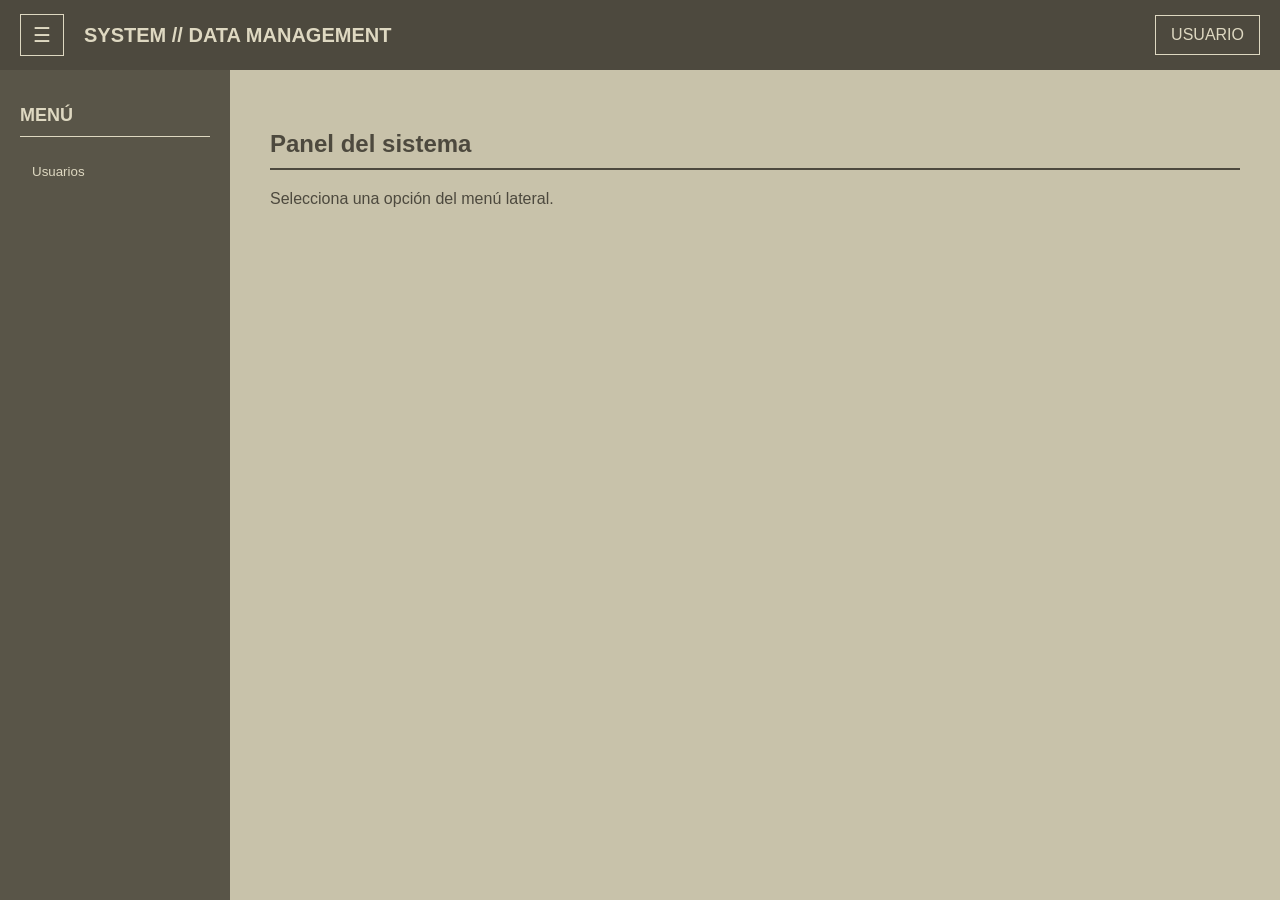
==== index.html @ fed3a6d4 "mi parte" ====
<!DOCTYPE html>
<html lang="es">

<head>
    <meta charset="UTF-8">
    <meta name="viewport" content="width=device-width, initial-scale=1.0">
    <title>Sistema de Usuarios</title>
    <link rel="stylesheet" href="css/index.css">
</head>
<body>
    <header class="navbar">
        <button type="button" id="btnMenu" class="hamburguesa">
            ☰
        </button>
        <h1>SYSTEM // DATA MANAGEMENT</h1>
        <div class="usuario-navbar">
            USUARIO
            <!-- aqui opciones del usuario samus-->
        </div>
    </header>

    <div class="contenedor">
        <!-- Sidebar -->
        <aside id="sidebar" class="sidebar">
            <h2>MENÚ</h2>
            <button type="button" id="btnUsuarios" class="opcion-menu"> Usuarios </button>
            <div id="submenuUsuarios" class="submenu">
            <button type="button" id="btnCaptura"> Captura </button>
            </div>
        </aside>

        <!-- Contenido principal -->
        <main class="contenido">

            <!-- Pantalla inicial -->
            <section id="inicio">
                <h2>Panel del sistema</h2>
                <p> Selecciona una opción del menú lateral. </p>
            </section>

            <!-- Sección de captura -->
            <section id="seccionCaptura" class="seccion-captura">
                <h2>Captura de datos</h2>
                <p> Ingresa los datos solicitados. </p>

                <!-- Formulario Usuario -->
                <div class="panel">
                    <h3>Usuario</h3>
                    <form id="formUsuario">
                        <div class="campo">
                            <label for="nombreUsuario"> Nombre de usuario: </label>
                            <input type="text" id="nombreUsuario" placeholder="Ej. Braulio">
                            <p id="errorNombreUsuario" class="error"></p>
                        </div>
                        
                        <div class="campo">
                            <label for="correoUsuario"> Correo electrónico: </label>
                            <input type="text" id="correoUsuario" placeholder="usuario@gmail.com">
                            <p id="errorCorreoUsuario" class="error"></p>
                        </div>

                        <div class="campo">
                            <label for="passwordUsuario">Contraseña:</label>
                            <input type="password" id="passwordUsuario" placeholder="Contraseña">
                            <p id="errorPasswordUsuario" class="error"></p>
                        </div>

                        <button type="submit"> Validar usuario </button>
                    </form>
                    <p id="resultadoUsuario" class="resultado"></p>
                </div>

                <!-- Formulario Alumno -->
                <div class="panel">
                    <h3>Alumno</h3>
                    <form id="formAlumno">
                        <div class="campo">
                            <label for="nombreAlumno"> Nombre del alumno:</label>
                            <input type="text" id="nombreAlumno" placeholder="Ej. Braulio Mendoza Vargas">
                            <p id="errorNombreAlumno" class="error"></p>
                        </div>
                        <div class="campo">
                            <label for="numeroControl">Número de control:</label>
                            <input type="text" id="numeroControl" maxlength="6" placeholder="123456" >
                            <p id="errorNumeroControl" class="error"></p>
                        </div>
                        <div class="campo">
                            <label for="fechaNacimiento"> Fecha de nacimiento: </label>
                            <input type="date" id="fechaNacimiento" >
                            <p id="errorFecha" class="error"></p>
                        </div>
                        <button type="submit"> Validar alumno </button>
                    </form>
                    <p id="resultadoAlumno" class="resultado"></p>
                </div>
            </section>
        </main>
    </div>
    <script src="js/utileria.js"></script>
    <script src="js/captura.js"></script>
</body>
</html>
---- css/index.css ----
body {
    margin: 0;
    font-family: Arial, sans-serif;

    background-color: #c8c2aa;
    color: #4d493e;
}


/* NAVBAR */

.navbar {
    height: 70px;

    background-color: #4d493e;
    color: #ded8c1;

    display: flex;
    align-items: center;

    padding: 0 20px;
}


.navbar h1 {
    font-size: 20px;
    margin-left: 20px;
}


.hamburguesa {
    background-color: transparent;
    color: #ded8c1;

    border: 1px solid #ded8c1;

    padding: 8px 12px;

    font-size: 20px;

    cursor: pointer;
}


.usuario-navbar {
    margin-left: auto;

    padding: 10px 15px;

    border: 1px solid #ded8c1;
}


/* CONTENEDOR */

.contenedor {
    display: flex;
}


/* SIDEBAR */

.sidebar {
    width: 230px;

    min-height: calc(100vh - 70px);

    background-color: #595548;
    color: #ded8c1;

    padding: 20px;

    box-sizing: border-box;
}


.sidebar h2 {
    font-size: 18px;

    border-bottom: 1px solid #ded8c1;

    padding-bottom: 10px;
}


.opcion-menu,
.submenu button {
    width: 100%;

    background-color: transparent;
    color: #ded8c1;

    border: none;

    padding: 12px;

    text-align: left;

    cursor: pointer;
}


.opcion-menu:hover,
.submenu button:hover {
    background-color: #ded8c1;
    color: #4d493e;
}


.submenu {
    display: none;

    margin-left: 15px;
}


/* CONTENIDO */

.contenido {
    flex: 1;

    padding: 40px;
}


.contenido h2 {
    border-bottom: 2px solid #4d493e;

    padding-bottom: 10px;
}


/* CAPTURA */

.seccion-captura {
    display: none;
}


.panel {
    max-width: 650px;

    background-color: #ded8c1;

    padding: 25px;

    margin-top: 25px;

    border-left: 6px solid #4d493e;
}


.panel h3 {
    margin-top: 0;

    border-bottom: 1px solid #4d493e;

    padding-bottom: 10px;
}


/* CAMPOS */

.campo {
    margin-bottom: 18px;
}


.campo label {
    display: block;

    margin-bottom: 6px;

    font-weight: bold;
}


.campo input {
    width: 100%;

    padding: 10px;

    box-sizing: border-box;

    background-color: #eeeadd;

    border: 1px solid #4d493e;
}


/* BOTONES */

.panel button {
    padding: 10px 20px;

    background-color: #4d493e;
    color: #ded8c1;

    border: none;

    cursor: pointer;
}


.panel button:hover {
    background-color: #292720;
}


/* MENSAJES */

.error {
    color: #8b2f2f;

    font-size: 13px;
}


.resultado {
    font-weight: bold;
}
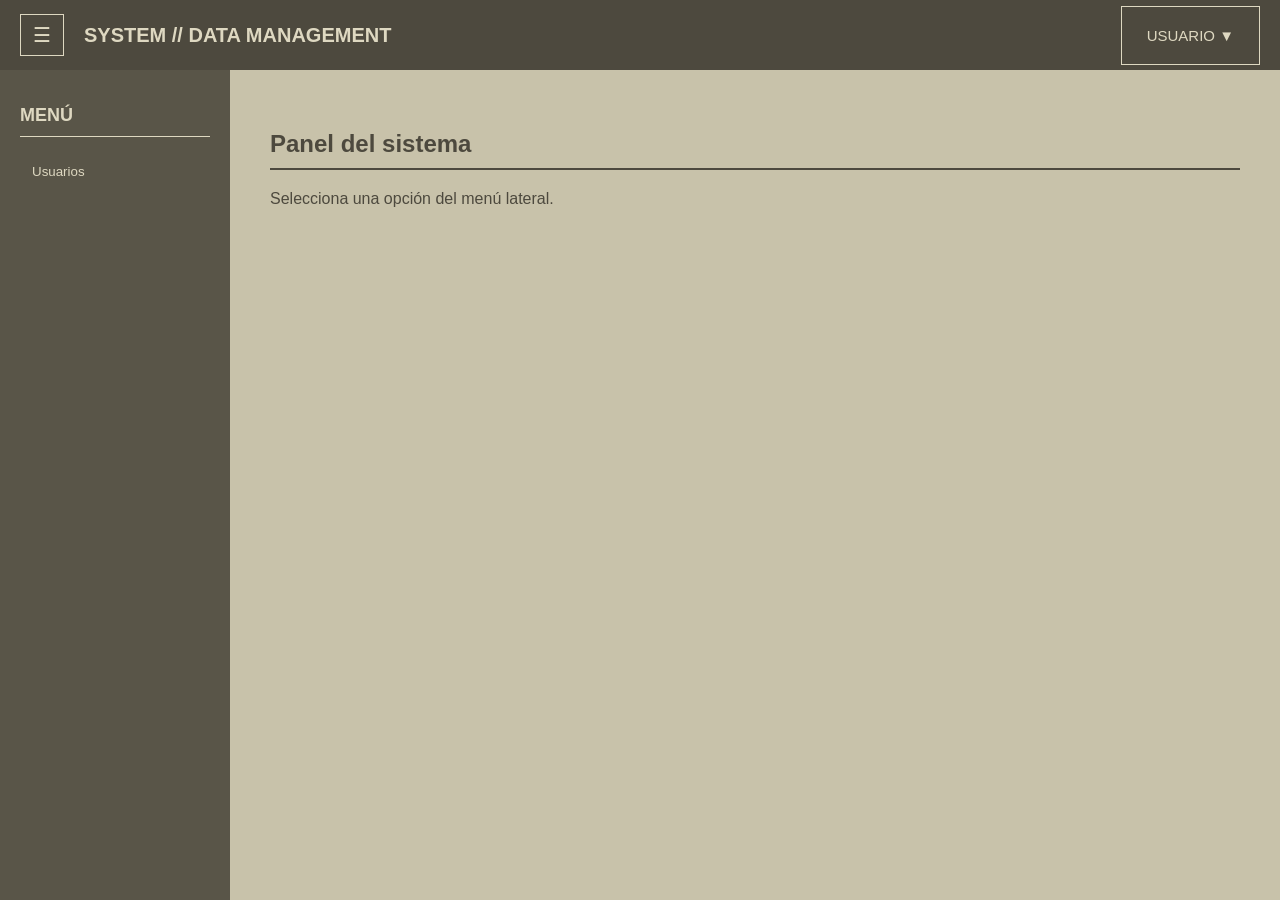
==== commit 0869bc6d: "COrrecciones del proyecto" ====
--- a/index.html
+++ b/index.html
@@ -1,3 +1,4 @@
+
 <!DOCTYPE html>
 <html lang="es">
 
@@ -7,96 +8,259 @@
     <title>Sistema de Usuarios</title>
     <link rel="stylesheet" href="css/index.css">
 </head>
+
 <body>
+
+    <!-- Navbar -->
     <header class="navbar">
+
         <button type="button" id="btnMenu" class="hamburguesa">
             ☰
         </button>
+
         <h1>SYSTEM // DATA MANAGEMENT</h1>
+
+        <!-- Usuario -->
         <div class="usuario-navbar">
-            USUARIO
-            <!-- aqui opciones del usuario samus-->
+
+            <button type="button" id="btnUsuario" class="btn-usuario">
+                <span id="nombreUsuarioNavbar">USUARIO</span>
+                ▼
+            </button>
+
+            <div id="menuUsuario" class="menu-usuario">
+
+                <span id="correoUsuarioNavbar"></span>
+
+                <button type="button" id="btnCerrarSesion">
+                    Cerrar sesión
+                </button>
+
+            </div>
+
         </div>
+
     </header>
 
+
     <div class="contenedor">
+
         <!-- Sidebar -->
         <aside id="sidebar" class="sidebar">
+
             <h2>MENÚ</h2>
-            <button type="button" id="btnUsuarios" class="opcion-menu"> Usuarios </button>
+
+            <button type="button" id="btnUsuarios" class="opcion-menu">
+                Usuarios
+            </button>
+
             <div id="submenuUsuarios" class="submenu">
-            <button type="button" id="btnCaptura"> Captura </button>
+
+                <button type="button" id="btnCaptura">
+                    Captura
+                </button>
+
             </div>
+
         </aside>
+
 
         <!-- Contenido principal -->
         <main class="contenido">
 
             <!-- Pantalla inicial -->
             <section id="inicio">
+
                 <h2>Panel del sistema</h2>
-                <p> Selecciona una opción del menú lateral. </p>
+
+                <p>
+                    Selecciona una opción del menú lateral.
+                </p>
+
             </section>
+
 
             <!-- Sección de captura -->
             <section id="seccionCaptura" class="seccion-captura">
+
                 <h2>Captura de datos</h2>
-                <p> Ingresa los datos solicitados. </p>
+
+                <p>
+                    Ingresa los datos solicitados.
+                </p>
+
 
                 <!-- Formulario Usuario -->
                 <div class="panel">
+
                     <h3>Usuario</h3>
+
                     <form id="formUsuario">
-                        <div class="campo">
-                            <label for="nombreUsuario"> Nombre de usuario: </label>
-                            <input type="text" id="nombreUsuario" placeholder="Ej. Braulio">
+
+                        <div class="campo">
+
+                            <label for="nombreUsuario">
+                                Nombre de usuario:
+                            </label>
+
+                            <input
+                                type="text"
+                                id="nombreUsuario"
+                                placeholder="Ej. Braulio"
+                            >
+
                             <p id="errorNombreUsuario" class="error"></p>
-                        </div>
-                        
-                        <div class="campo">
-                            <label for="correoUsuario"> Correo electrónico: </label>
-                            <input type="text" id="correoUsuario" placeholder="usuario@gmail.com">
+
+                        </div>
+
+
+                        <div class="campo">
+
+                            <label for="correoUsuario">
+                                Correo electrónico:
+                            </label>
+
+                            <input
+                                type="text"
+                                id="correoUsuario"
+                                placeholder="usuario@gmail.com"
+                            >
+
                             <p id="errorCorreoUsuario" class="error"></p>
-                        </div>
-
-                        <div class="campo">
-                            <label for="passwordUsuario">Contraseña:</label>
-                            <input type="password" id="passwordUsuario" placeholder="Contraseña">
+
+                        </div>
+
+
+                        <div class="campo">
+
+                            <label for="passwordUsuario">
+                                Contraseña:
+                            </label>
+
+                            <input
+                                type="password"
+                                id="passwordUsuario"
+                                placeholder="Contraseña"
+                            >
+
                             <p id="errorPasswordUsuario" class="error"></p>
-                        </div>
-
-                        <button type="submit"> Validar usuario </button>
+
+                        </div>
+
+
+                        <button type="submit">
+                            Validar usuario
+                        </button>
+
                     </form>
+
                     <p id="resultadoUsuario" class="resultado"></p>
+
                 </div>
+
 
                 <!-- Formulario Alumno -->
                 <div class="panel">
+
                     <h3>Alumno</h3>
+
                     <form id="formAlumno">
-                        <div class="campo">
-                            <label for="nombreAlumno"> Nombre del alumno:</label>
-                            <input type="text" id="nombreAlumno" placeholder="Ej. Braulio Mendoza Vargas">
+
+                        <div class="campo">
+
+                            <label for="nombreAlumno">
+                                Nombre del alumno:
+                            </label>
+
+                            <input
+                                type="text"
+                                id="nombreAlumno"
+                                placeholder="Ej. Braulio Mendoza Vargas"
+                            >
+
                             <p id="errorNombreAlumno" class="error"></p>
-                        </div>
-                        <div class="campo">
-                            <label for="numeroControl">Número de control:</label>
-                            <input type="text" id="numeroControl" maxlength="6" placeholder="123456" >
+
+                        </div>
+
+
+                        <div class="campo">
+
+                            <label for="numeroControl">
+                                Número de control:
+                            </label>
+
+                            <input
+                                type="text"
+                                id="numeroControl"
+                                maxlength="6"
+                                inputmode="numeric"
+                                placeholder="123456"
+                            >
+
                             <p id="errorNumeroControl" class="error"></p>
-                        </div>
-                        <div class="campo">
-                            <label for="fechaNacimiento"> Fecha de nacimiento: </label>
-                            <input type="date" id="fechaNacimiento" >
+
+                        </div>
+
+
+                        <div class="campo">
+
+                            <label for="fechaNacimiento">
+                                Fecha de nacimiento:
+                            </label>
+
+                            <input
+                                type="date"
+                                id="fechaNacimiento"
+                            >
+
                             <p id="errorFecha" class="error"></p>
-                        </div>
-                        <button type="submit"> Validar alumno </button>
+
+                        </div>
+
+
+                        <button type="submit">
+                            Validar alumno
+                        </button>
+
                     </form>
+
                     <p id="resultadoAlumno" class="resultado"></p>
+
                 </div>
+
             </section>
+
         </main>
+
     </div>
+
+
+    <!-- Modal de edad -->
+    <div id="modalEdad" class="modal">
+
+        <div class="modal-contenido">
+
+            <button type="button" id="btnCerrarModal" class="cerrar-modal">
+                ×
+            </button>
+
+            <h2>Resultado de edad</h2>
+
+            <p id="resultadoEdad"></p>
+
+            <button type="button" id="btnAceptarModal">
+                Aceptar
+            </button>
+
+        </div>
+
+    </div>
+
+
     <script src="js/utileria.js"></script>
     <script src="js/captura.js"></script>
+
 </body>
-</html>+
+</html>
+
--- a/css/index.css
+++ b/css/index.css
@@ -174,7 +174,6 @@
     font-weight: bold;
 }
 
-
 .campo input {
     width: 100%;
 
@@ -187,7 +186,6 @@
     border: 1px solid #4d493e;
 }
 
-
 /* BOTONES */
 
 .panel button {
@@ -201,12 +199,10 @@
     cursor: pointer;
 }
 
-
 .panel button:hover {
     background-color: #292720;
 }
 
-
 /* MENSAJES */
 
 .error {
@@ -215,7 +211,173 @@
     font-size: 13px;
 }
 
-
 .resultado {
     font-weight: bold;
-}+}
+
+
+.usuario-navbar {
+    position: relative;
+    margin-left: auto;
+}
+
+.btn-usuario {
+    background: none;
+    border: none;
+    color: inherit;
+    font-size: 15px;
+    cursor: pointer;
+    padding: 10px;
+}
+
+.menu-usuario {
+    display: none;
+    position: absolute;
+    right: 0;
+    top: 45px;
+    min-width: 190px;
+    padding: 15px;
+    background: #ffffff;
+    border: 1px solid #ccc;
+    border-radius: 6px;
+    box-shadow: 0 5px 15px rgba(0, 0, 0, 0.15);
+    z-index: 1000;
+}
+
+.menu-usuario span {
+    display: block;
+    margin-bottom: 12px;
+    font-size: 13px;
+}
+
+.menu-usuario button {
+    width: 100%;
+    padding: 8px;
+    border: none;
+    cursor: pointer;
+}
+
+
+
+.modal {
+    display: none;
+    position: fixed;
+    top: 0;
+    left: 0;
+    width: 100%;
+    height: 100%;
+
+    background: rgba(0, 0, 0, 0.6);
+
+    justify-content: center;
+    align-items: center;
+
+    z-index: 2000;
+}
+
+.modal-contenido {
+    position: relative;
+    width: 350px;
+    max-width: 90%;
+
+    background: #ffffff;
+
+    padding: 30px;
+
+    border-radius: 8px;
+
+    text-align: center;
+
+    box-shadow: 0 10px 30px rgba(0, 0, 0, 0.3);
+}
+
+.modal-contenido h2 {
+    margin-top: 0;
+}
+
+.modal-contenido p {
+    margin: 25px 0;
+}
+
+.modal-contenido button {
+    padding: 10px 20px;
+    border: none;
+    cursor: pointer;
+}
+
+.cerrar-modal {
+    position: absolute;
+    top: 8px;
+    right: 10px;
+
+    background: none !important;
+
+    font-size: 25px;
+
+    padding: 0 !important;
+}
+
+
+
+
+
+
+
+
+
+
+
+
+
+
+
+
+
+
+
+
+
+
+
+
+
+
+
+
+
+
+
+
+
+
+
+
+
+
+
+
+
+
+
+
+
+
+
+
+
+
+
+
+
+
+
+
+
+
+
+
+
+
+
+
+
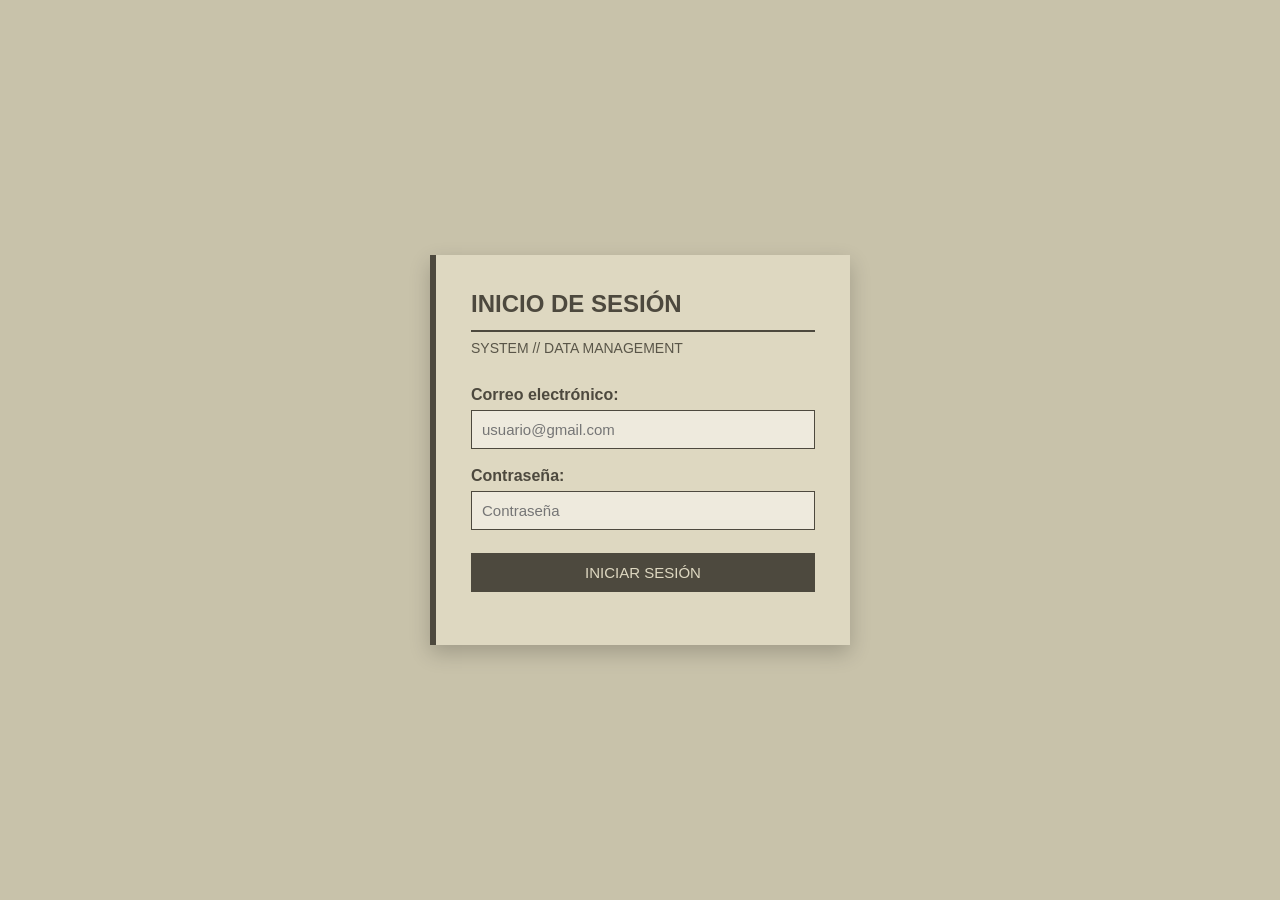
==== commit 909f37a5: "cambios de captura y login" ====
--- a/index.html
+++ b/index.html
@@ -255,8 +255,7 @@
         </div>
 
     </div>
-
-
+    <script src="js/navbar.js"></script>
     <script src="js/utileria.js"></script>
     <script src="js/captura.js"></script>
 
--- a/css/index.css
+++ b/css/index.css
@@ -317,67 +317,74 @@
     padding: 0 !important;
 }
 
-
-
-
-
-
-
-
-
-
-
-
-
-
-
-
-
-
-
-
-
-
-
-
-
-
-
-
-
-
-
-
-
-
-
-
-
-
-
-
-
-
-
-
-
-
-
-
-
-
-
-
-
-
-
-
-
-
-
-
-
-
-
-
-
+#correoUsuarioNavbar {
+    display: block;
+    color: #292720;
+    font-weight: bold;
+    padding-bottom: 10px;
+    margin-bottom: 10px;
+    border-bottom: 1px solid #c8c2aa;
+}
+
+
+
+
+
+
+
+
+
+
+
+
+
+
+
+
+
+
+
+
+
+
+
+
+
+
+
+
+
+
+
+
+
+
+
+
+
+
+
+
+
+
+
+
+
+
+
+
+
+
+
+
+
+
+
+
+
+
+
+
+
+
+
